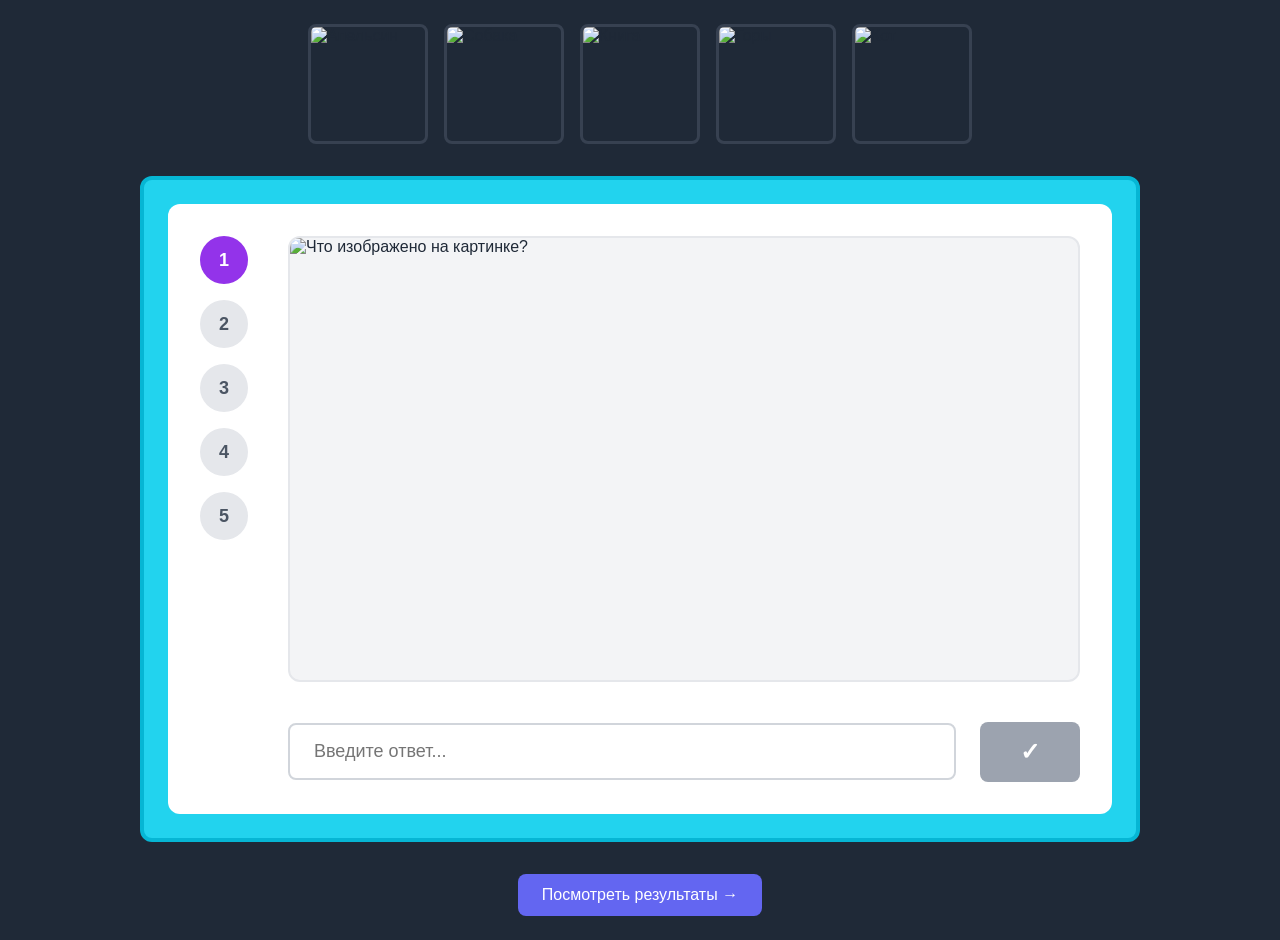
==== question.html @ c20b31a6 "Add files via upload" ====
<!DOCTYPE html>
<html lang="ru">
<head>
  <meta charset="UTF-8">
  <meta name="viewport" content="width=device-width, initial-scale=1.0">
  <title>Тренажер ЭМО - Вопрос</title>
  <link rel="stylesheet" href="styles.css">
</head>
<body>
  <div class="container">
    <div class="image-gallery">
      <div class="gallery-item">
        <img src="https://images.unsplash.com/photo-1509391618207-32f1fa13c1d2?crop=entropy&cs=tinysrgb&fit=max&fm=jpg&ixid=M3w3Nzg4Nzd8MHwxfHNlYXJjaHwxfHxvcmFuZ2UlMjBmcnVpdHxlbnwxfHx8fDE3NTk3NzU0OTh8MA&ixlib=rb-4.1.0&q=80&w=400" alt="Апельсин">
      </div>
      <div class="gallery-item">
        <img src="https://images.unsplash.com/photo-1648871226770-3e786bd70244?crop=entropy&cs=tinysrgb&fit=max&fm=jpg&ixid=M3w3Nzg4Nzd8MHwxfHNlYXJjaHwxfHxkb2clMjBwZXR8ZW58MXx8fHwxNzU5ODQ1MzA4fDA&ixlib=rb-4.1.0&q=80&w=400" alt="Собака">
      </div>
      <div class="gallery-item">
        <img src="https://images.unsplash.com/photo-1506880018603-83d5b814b5a6?crop=entropy&cs=tinysrgb&fit=max&fm=jpg&ixid=M3w3Nzg4Nzd8MHwxfHNlYXJjaHwxfHxib29rJTIwcmVhZGluZ3xlbnwxfHx8fDE3NTk4MjYwNTV8MA&ixlib=rb-4.1.0&q=80&w=400" alt="Книга">
      </div>
      <div class="gallery-item">
        <img src="https://images.unsplash.com/photo-1670974636823-1341d802d5b4?crop=entropy&cs=tinysrgb&fit=max&fm=jpg&ixid=M3w3Nzg4Nzd8MHwxfHNlYXJjaHwxfHxtb3VudGFpbnMlMjBsYW5kc2NhcGV8ZW58MXx8fHwxNzU5NzQ2MjMzfDA&ixlib=rb-4.1.0&q=80&w=400" alt="Горы">
      </div>
      <div class="gallery-item">
        <img src="https://images.unsplash.com/photo-1513360371669-4adf3dd7dff8?crop=entropy&cs=tinysrgb&fit=max&fm=jpg&ixid=M3w3Nzg4Nzd8MHwxfHNlYXJjaHwxfHxjYXQlMjBwZXR8ZW58MXx8fHwxNzU5ODQ5MjY2fDA&ixlib=rb-4.1.0&q=80&w=400" alt="Кот">
      </div>
    </div>

    <div class="question-panel">
      <div class="panel-outer">
        <div class="panel-inner">
          <div class="question-content">
            <div class="question-numbers">
              <div class="number-circle" id="question-1">1</div>
              <div class="number-circle" id="question-2">2</div>
              <div class="number-circle" id="question-3">3</div>
              <div class="number-circle" id="question-4">4</div>
              <div class="number-circle" id="question-5">5</div>
            </div>

            <div class="question-main">
              <div class="question-image">
                <img id="current-image" src="" alt="Что изображено на картинке?">
              </div>

              <div class="answer-section">
                <div class="input-wrapper">
                  <input type="text" class="answer-input" placeholder="Введите ответ..." id="answer-input">
                </div>
                <button class="submit-button" id="submit-button" disabled>✓</button>
              </div>
            </div>
          </div>
        </div>
      </div>
    </div>

    <div class="navigation-link">
      <a href="results.html" class="link-button">Посмотреть результаты →</a>
    </div>
  </div>

  <script>
    const answerInput = document.getElementById('answer-input');
    const submitButton = document.getElementById('submit-button');
    const currentImage = document.getElementById('current-image');
    const questionCircles = [
      document.getElementById('question-1'),
      document.getElementById('question-2'),
      document.getElementById('question-3'),
      document.getElementById('question-4'),
      document.getElementById('question-5')
    ];

    // Данные вопросов
    const questions = [
      {
        image: 'https://images.unsplash.com/photo-1509391618207-32f1fa13c1d2?crop=entropy&cs=tinysrgb&fit=max&fm=jpg&ixid=M3w3Nzg4Nzd8MHwxfHNlYXJjaHwxfHxvcmFuZ2UlMjBmcnVpdHxlbnwxfHx8fDE3NTk3NzU0OTh8MA&ixlib=rb-4.1.0&q=80&w=1080',
        correctAnswer: 'АПЕЛЬСИН'
      },
      {
        image: 'https://images.unsplash.com/photo-1648871226770-3e786bd70244?crop=entropy&cs=tinysrgb&fit=max&fm=jpg&ixid=M3w3Nzg4Nzd8MHwxfHNlYXJjaHwxfHxkb2clMjBwZXR8ZW58MXx8fHwxNzU5ODQ1MzA4fDA&ixlib=rb-4.1.0&q=80&w=1080',
        correctAnswer: 'СОБАКА'
      },
      {
        image: 'https://images.unsplash.com/photo-1506880018603-83d5b814b5a6?crop=entropy&cs=tinysrgb&fit=max&fm=jpg&ixid=M3w3Nzg4Nzd8MHwxfHNlYXJjaHwxfHxib29rJTIwcmVhZGluZ3xlbnwxfHx8fDE3NTk4MjYwNTV8MA&ixlib=rb-4.1.0&q=80&w=1080',
        correctAnswer: 'КНИГА'
      },
      {
        image: 'https://images.unsplash.com/photo-1670974636823-1341d802d5b4?crop=entropy&cs=tinysrgb&fit=max&fm=jpg&ixid=M3w3Nzg4Nzd8MHwxfHNlYXJjaHwxfHxtb3VudGFpbnMlMjBsYW5kc2NhcGV8ZW58MXx8fHwxNzU5NzQ2MjMzfDA&ixlib=rb-4.1.0&q=80&w=1080',
        correctAnswer: 'ГОРЫ'
      },
      {
        image: 'https://images.unsplash.com/photo-1513360371669-4adf3dd7dff8?crop=entropy&cs=tinysrgb&fit=max&fm=jpg&ixid=M3w3Nzg4Nzd8MHwxfHNlYXJjaHwxfHxjYXQlMjBwZXR8ZW58MXx8fHwxNzU5ODQ5MjY2fDA&ixlib=rb-4.1.0&q=80&w=1080',
        correctAnswer: 'КОТ'
      }
    ];

    let currentQuestionIndex = 0;
    let userAnswers = JSON.parse(localStorage.getItem('userAnswers')) || Array(questions.length).fill('');

    // Инициализация
    function initializeQuiz() {
      updateQuestionDisplay();
      updateQuestionNumbers();
    }

    // Обновление отображения текущего вопроса
    function updateQuestionDisplay() {
      currentImage.src = questions[currentQuestionIndex].image;
      answerInput.value = userAnswers[currentQuestionIndex] || '';
      toggleButtonState();
    }

    // Обновление номеров вопросов
    function updateQuestionNumbers() {
      questionCircles.forEach((circle, index) => {
        circle.classList.remove('is-active', 'is-completed');
        
        if (index === currentQuestionIndex) {
          circle.classList.add('is-active');
        } else if (userAnswers[index]) {
          circle.classList.add('is-completed');
        }
      });
    }

    function toggleButtonState() {
      const hasValue = answerInput.value.trim().length > 0;
      submitButton.disabled = !hasValue;
      submitButton.classList.toggle('is-enabled', hasValue);
    }

    function handleSubmit() {
      const userAnswer = answerInput.value.trim().toUpperCase();
      if (userAnswer) {
        // Сохраняем ответ
        userAnswers[currentQuestionIndex] = userAnswer;
        localStorage.setItem('userAnswers', JSON.stringify(userAnswers));
        
        // Переходим к следующему вопросу или результатам
        if (currentQuestionIndex < questions.length - 1) {
          currentQuestionIndex++;
          updateQuestionDisplay();
          updateQuestionNumbers();
        } else {
          // Все вопросы отвечены, переходим к результатам
          window.location.href = 'results.html';
        }
      }
    }

    function handleKeyPress(event) {
      if (event.key === 'Enter') {
        handleSubmit();
      }
    }

    // Обработчики для клика по номерам вопросов
    questionCircles.forEach((circle, index) => {
      circle.addEventListener('click', () => {
        currentQuestionIndex = index;
        updateQuestionDisplay();
        updateQuestionNumbers();
      });
    });

    answerInput.addEventListener('input', toggleButtonState);
    submitButton.addEventListener('click', handleSubmit);
    answerInput.addEventListener('keypress', handleKeyPress);

    // Инициализация при загрузке
    initializeQuiz();
  </script>
</body>
</html>
---- styles.css ----
/* Reset and base styles */
* {
  margin: 0;
  padding: 0;
  box-sizing: border-box;
}

body {
  font-family: -apple-system, BlinkMacSystemFont, 'Segoe UI', Roboto, 'Helvetica Neue', Arial, sans-serif;
  background-color: #1f2937;
  color: #1f2937;
  min-height: 100vh;
  padding: 1.5rem;
}

/* Container */
.container {
  max-width: 1400px;
  margin: 0 auto;
}

/* Image gallery */
.image-gallery {
  display: flex;
  gap: 1rem;
  margin-bottom: 2rem;
  flex-wrap: wrap;
  justify-content: center;
}

.gallery-item {
  width: 120px;
  height: 120px;
  border-radius: 0.5rem;
  overflow: hidden;
  border: 3px solid #374151;
  transition: transform 0.2s, border-color 0.2s;
}

.gallery-item:hover {
  transform: scale(1.05);
  border-color: #06b6d4;
}

.gallery-item img {
  width: 100%;
  height: 100%;
  object-fit: cover;
  display: block;
}

/* Panel outer wrapper */
.panel-outer {
  background-color: #22d3ee;
  border-radius: 0.75rem;
  padding: 1.5rem;
  border: 4px solid #06b6d4;
}

.panel-inner {
  background-color: #ffffff;
  border-radius: 0.75rem;
  padding: 2rem;
}

/* Question panel */
.question-panel {
  max-width: 1000px;
  margin: 0 auto;
}

.question-content {
  display: flex;
  gap: 2.5rem;
}

.question-numbers {
  display: flex;
  flex-direction: column;
  gap: 1rem;
}

.number-circle {
  width: 48px;
  height: 48px;
  border-radius: 50%;
  display: flex;
  align-items: center;
  justify-content: center;
  font-size: 1.125rem;
  font-weight: bold;
  background-color: #e5e7eb;
  color: #4b5563;
  transition: all 0.3s;
}

.number-circle.is-active {
  background-color: #9333ea;
  color: #ffffff;
}

.number-circle.is-completed {
  background-color: #22c55e;
  color: #ffffff;
}

.question-main {
  flex: 1;
}

.question-image {
  aspect-ratio: 16 / 9;
  background-color: #f3f4f6;
  border-radius: 0.75rem;
  overflow: hidden;
  margin-bottom: 2.5rem;
  border: 2px solid #e5e7eb;
}

.question-image img {
  width: 100%;
  height: 100%;
  object-fit: cover;
  display: block;
}

/* Answer section */
.answer-section {
  display: flex;
  gap: 1.5rem;
  align-items: center;
}

.input-wrapper {
  flex: 1;
  position: relative;
}

.answer-input {
  width: 100%;
  padding: 1rem 1.5rem;
  font-size: 1.125rem;
  border: 2px solid #d1d5db;
  border-radius: 0.5rem;
  outline: none;
  transition: border-color 0.2s, background-color 0.2s;
}

.answer-input:focus {
  border-color: #9333ea;
}

.answer-input.is-correct {
  border-color: #22c55e;
  background-color: #f0fdf4;
}

.answer-input.is-incorrect {
  border-color: #ef4444;
  background-color: #fef2f2;
}

.submit-button {
  padding: 1rem 2.5rem;
  font-size: 1.5rem;
  font-weight: bold;
  background-color: #9ca3af;
  color: #ffffff;
  border: none;
  border-radius: 0.5rem;
  cursor: not-allowed;
  transition: background-color 0.2s, transform 0.1s;
}

.submit-button.is-enabled {
  background-color: #16a34a;
  cursor: pointer;
}

.submit-button.is-enabled:hover {
  background-color: #15803d;
}

.submit-button.is-enabled:active {
  transform: scale(0.95);
}

/* Results panel */
.results-panel {
  max-width: 1200px;
  margin: 0 auto;
}

.results-panel .panel-outer {
  background-color: #e5e7eb;
  border: none;
}

.results-header {
  text-align: center;
  margin-bottom: 2.5rem;
}

.results-title {
  font-size: 2rem;
  font-weight: bold;
  color: #1f2937;
  margin-bottom: 1.5rem;
}

.results-summary {
  background-color: #eff6ff;
  border-radius: 0.75rem;
  padding: 1.5rem;
  display: inline-block;
}

.summary-text {
  font-size: 1.25rem;
  font-weight: 500;
  color: #1d4ed8;
  margin-bottom: 0.5rem;
}

.summary-percentage {
  font-size: 2rem;
  font-weight: bold;
  color: #2563eb;
}

/* Results table */
.results-table {
  margin-bottom: 2rem;
}

.table-header {
  display: grid;
  grid-template-columns: 80px 1fr 1fr 100px;
  gap: 1.5rem;
  padding-bottom: 1rem;
  border-bottom: 2px solid #d1d5db;
  margin-bottom: 1rem;
}

.table-header .table-cell {
  font-size: 1rem;
  font-weight: bold;
  color: #374151;
  text-align: center;
}

.table-row {
  display: grid;
  grid-template-columns: 80px 1fr 1fr 100px;
  gap: 1.5rem;
  padding: 1.25rem 1.5rem;
  border-radius: 0.75rem;
  margin-bottom: 1rem;
  border: 2px solid #e5e7eb;
  background-color: #f9fafb;
  transition: transform 0.2s;
}

.table-row:hover {
  transform: translateX(4px);
}

.table-row.is-correct {
  background-color: #f0fdf4;
  border-color: #bbf7d0;
}

.table-row.is-incorrect {
  background-color: #fef2f2;
  border-color: #fecaca;
}

.table-cell {
  display: flex;
  align-items: center;
  justify-content: center;
  text-align: center;
}

.table-cell--number {
  font-size: 1.5rem;
  font-weight: bold;
  color: #1f2937;
}

.table-cell--answer {
  font-size: 1rem;
  font-weight: bold;
  color: #1f2937;
  word-break: break-word;
}

.table-cell--user-answer {
  font-size: 1rem;
  font-weight: 500;
  word-break: break-word;
}

.table-cell--user-answer.is-correct {
  color: #15803d;
}

.table-cell--user-answer.is-incorrect {
  color: #dc2626;
}

.table-cell--result {
  display: flex;
  justify-content: center;
}

.result-icon {
  width: 40px;
  height: 40px;
}

.is-correct .result-icon {
  color: #22c55e;
}

.is-incorrect .result-icon {
  color: #ef4444;
}

/* Reset section */
.reset-section {
  text-align: center;
  margin-top: 2rem;
}

.reset-button {
  padding: 0.875rem 2rem;
  font-size: 1rem;
  font-weight: 500;
  background-color: #2563eb;
  color: #ffffff;
  border: none;
  border-radius: 0.5rem;
  cursor: pointer;
  transition: background-color 0.2s, transform 0.1s;
}

.reset-button:hover {
  background-color: #1d4ed8;
}

.reset-button:active {
  transform: scale(0.95);
}

/* Navigation link */
.navigation-link {
  text-align: center;
  margin-top: 2rem;
}

.link-button {
  display: inline-block;
  padding: 0.75rem 1.5rem;
  font-size: 1rem;
  font-weight: 500;
  color: #ffffff;
  background-color: #6366f1;
  text-decoration: none;
  border-radius: 0.5rem;
  transition: background-color 0.2s, transform 0.1s;
}

.link-button:hover {
  background-color: #4f46e5;
  transform: translateY(-2px);
}

/* Responsive design for large screens */
@media (min-width: 1400px) {
  body {
    padding: 2rem;
  }

  .container {
    max-width: 1600px;
  }

  .gallery-item {
    width: 140px;
    height: 140px;
  }

  .panel-inner {
    padding: 2.5rem;
  }

  .number-circle {
    width: 56px;
    height: 56px;
    font-size: 1.25rem;
  }

  .answer-input {
    padding: 1.25rem 1.75rem;
    font-size: 1.25rem;
  }

  .submit-button {
    padding: 1.25rem 3rem;
    font-size: 1.75rem;
  }

  .results-title {
    font-size: 2.5rem;
  }

  .summary-text {
    font-size: 1.5rem;
  }

  .summary-percentage {
    font-size: 2.5rem;
  }

  .table-header .table-cell {
    font-size: 1.125rem;
  }

  .table-cell--number {
    font-size: 1.75rem;
  }

  .table-cell--answer,
  .table-cell--user-answer {
    font-size: 1.125rem;
  }

  .result-icon {
    width: 48px;
    height: 48px;
  }
}

@media (min-width: 1920px) {
  .container {
    max-width: 1800px;
  }

  .gallery-item {
    width: 160px;
    height: 160px;
  }

  .panel-inner {
    padding: 3rem;
  }

  .number-circle {
    width: 64px;
    height: 64px;
    font-size: 1.5rem;
  }

  .answer-input {
    padding: 1.5rem 2rem;
    font-size: 1.5rem;
  }

  .submit-button {
    padding: 1.5rem 3.5rem;
    font-size: 2rem;
  }

  .results-title {
    font-size: 3rem;
  }

  .summary-text {
    font-size: 1.75rem;
  }

  .summary-percentage {
    font-size: 3rem;
  }

  .table-header .table-cell {
    font-size: 1.25rem;
  }

  .table-cell--number {
    font-size: 2rem;
  }

  .table-cell--answer,
  .table-cell--user-answer {
    font-size: 1.25rem;
  }

  .result-icon {
    width: 56px;
    height: 56px;
  }
}

/* Responsive design for medium screens */
@media (max-width: 1200px) {
  .gallery-item {
    width: 100px;
    height: 100px;
  }

  .question-content {
    gap: 1.5rem;
  }

  .number-circle {
    width: 40px;
    height: 40px;
    font-size: 1rem;
  }

  .answer-input {
    font-size: 1rem;
    padding: 0.875rem 1.25rem;
  }

  .submit-button {
    padding: 0.875rem 2rem;
    font-size: 1.25rem;
  }

  .results-title {
    font-size: 1.75rem;
  }

  .summary-text {
    font-size: 1.125rem;
  }

  .summary-percentage {
    font-size: 1.75rem;
  }

  .table-header,
  .table-row {
    gap: 1rem;
  }

  .table-cell--number {
    font-size: 1.25rem;
  }

  .table-cell--answer,
  .table-cell--user-answer {
    font-size: 0.875rem;
  }

  .result-icon {
    width: 32px;
    height: 32px;
  }

  .number-circle {
  cursor: pointer;
  transition: all 0.3s ease;
  }

  .number-circle:hover {
  transform: scale(1.1);
  }
}
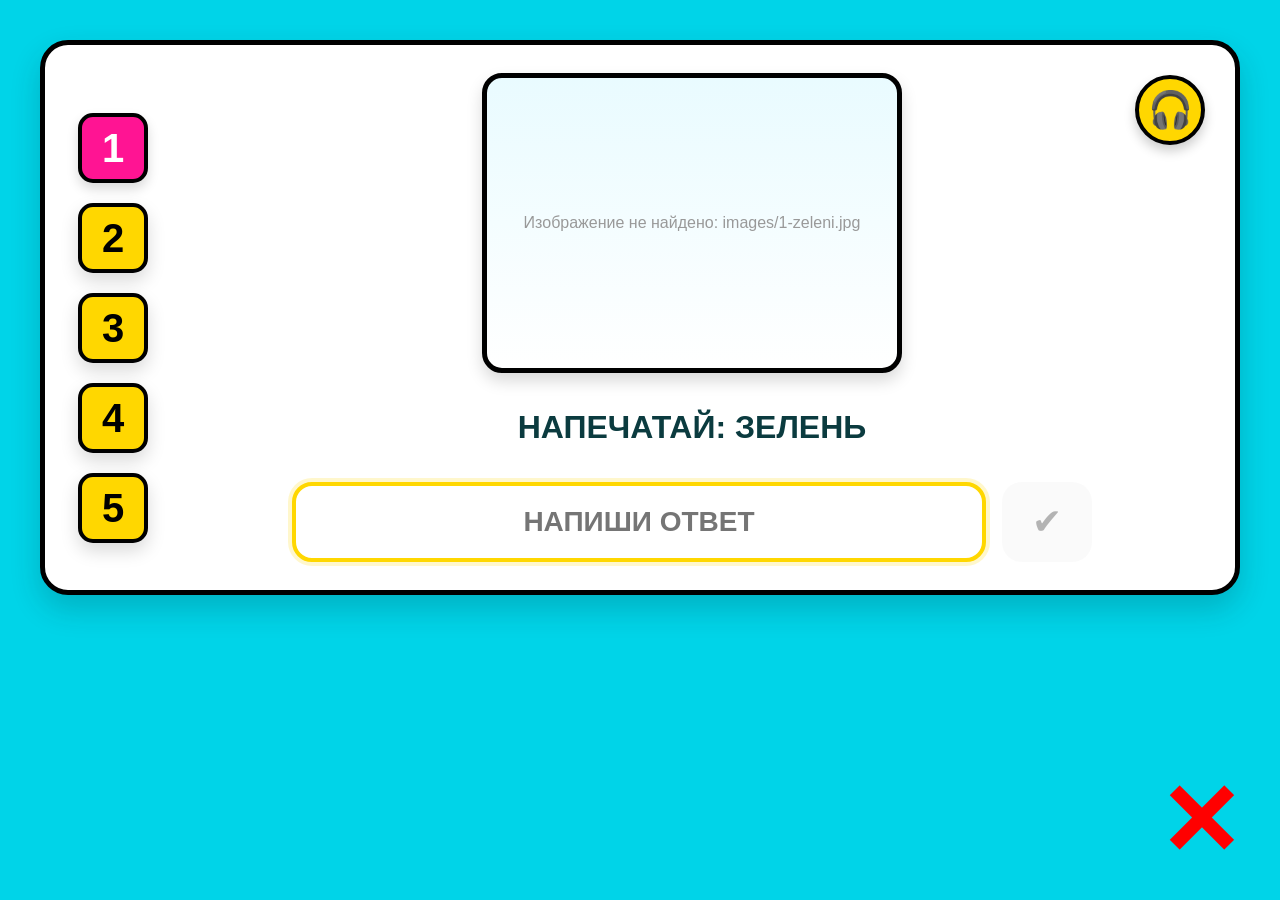
==== commit 804122f9: "Add files via upload" ====
--- a/question.html
+++ b/question.html
@@ -1,176 +1,316 @@
-<!DOCTYPE html>
-<html lang="ru">
-<head>
-  <meta charset="UTF-8">
-  <meta name="viewport" content="width=device-width, initial-scale=1.0">
-  <title>Тренажер ЭМО - Вопрос</title>
-  <link rel="stylesheet" href="styles.css">
-</head>
-<body>
-  <div class="container">
-    <div class="image-gallery">
-      <div class="gallery-item">
-        <img src="https://images.unsplash.com/photo-1509391618207-32f1fa13c1d2?crop=entropy&cs=tinysrgb&fit=max&fm=jpg&ixid=M3w3Nzg4Nzd8MHwxfHNlYXJjaHwxfHxvcmFuZ2UlMjBmcnVpdHxlbnwxfHx8fDE3NTk3NzU0OTh8MA&ixlib=rb-4.1.0&q=80&w=400" alt="Апельсин">
-      </div>
-      <div class="gallery-item">
-        <img src="https://images.unsplash.com/photo-1648871226770-3e786bd70244?crop=entropy&cs=tinysrgb&fit=max&fm=jpg&ixid=M3w3Nzg4Nzd8MHwxfHNlYXJjaHwxfHxkb2clMjBwZXR8ZW58MXx8fHwxNzU5ODQ1MzA4fDA&ixlib=rb-4.1.0&q=80&w=400" alt="Собака">
-      </div>
-      <div class="gallery-item">
-        <img src="https://images.unsplash.com/photo-1506880018603-83d5b814b5a6?crop=entropy&cs=tinysrgb&fit=max&fm=jpg&ixid=M3w3Nzg4Nzd8MHwxfHNlYXJjaHwxfHxib29rJTIwcmVhZGluZ3xlbnwxfHx8fDE3NTk4MjYwNTV8MA&ixlib=rb-4.1.0&q=80&w=400" alt="Книга">
-      </div>
-      <div class="gallery-item">
-        <img src="https://images.unsplash.com/photo-1670974636823-1341d802d5b4?crop=entropy&cs=tinysrgb&fit=max&fm=jpg&ixid=M3w3Nzg4Nzd8MHwxfHNlYXJjaHwxfHxtb3VudGFpbnMlMjBsYW5kc2NhcGV8ZW58MXx8fHwxNzU5NzQ2MjMzfDA&ixlib=rb-4.1.0&q=80&w=400" alt="Горы">
-      </div>
-      <div class="gallery-item">
-        <img src="https://images.unsplash.com/photo-1513360371669-4adf3dd7dff8?crop=entropy&cs=tinysrgb&fit=max&fm=jpg&ixid=M3w3Nzg4Nzd8MHwxfHNlYXJjaHwxfHxjYXQlMjBwZXR8ZW58MXx8fHwxNzU5ODQ5MjY2fDA&ixlib=rb-4.1.0&q=80&w=400" alt="Кот">
-      </div>
-    </div>
-
-    <div class="question-panel">
-      <div class="panel-outer">
-        <div class="panel-inner">
-          <div class="question-content">
-            <div class="question-numbers">
-              <div class="number-circle" id="question-1">1</div>
-              <div class="number-circle" id="question-2">2</div>
-              <div class="number-circle" id="question-3">3</div>
-              <div class="number-circle" id="question-4">4</div>
-              <div class="number-circle" id="question-5">5</div>
-            </div>
-
-            <div class="question-main">
-              <div class="question-image">
-                <img id="current-image" src="" alt="Что изображено на картинке?">
-              </div>
-
-              <div class="answer-section">
-                <div class="input-wrapper">
-                  <input type="text" class="answer-input" placeholder="Введите ответ..." id="answer-input">
-                </div>
-                <button class="submit-button" id="submit-button" disabled>✓</button>
-              </div>
-            </div>
-          </div>
-        </div>
-      </div>
-    </div>
-
-    <div class="navigation-link">
-      <a href="results.html" class="link-button">Посмотреть результаты →</a>
-    </div>
-  </div>
-
-  <script>
-    const answerInput = document.getElementById('answer-input');
-    const submitButton = document.getElementById('submit-button');
-    const currentImage = document.getElementById('current-image');
-    const questionCircles = [
-      document.getElementById('question-1'),
-      document.getElementById('question-2'),
-      document.getElementById('question-3'),
-      document.getElementById('question-4'),
-      document.getElementById('question-5')
-    ];
-
-    // Данные вопросов
-    const questions = [
-      {
-        image: 'https://images.unsplash.com/photo-1509391618207-32f1fa13c1d2?crop=entropy&cs=tinysrgb&fit=max&fm=jpg&ixid=M3w3Nzg4Nzd8MHwxfHNlYXJjaHwxfHxvcmFuZ2UlMjBmcnVpdHxlbnwxfHx8fDE3NTk3NzU0OTh8MA&ixlib=rb-4.1.0&q=80&w=1080',
-        correctAnswer: 'АПЕЛЬСИН'
-      },
-      {
-        image: 'https://images.unsplash.com/photo-1648871226770-3e786bd70244?crop=entropy&cs=tinysrgb&fit=max&fm=jpg&ixid=M3w3Nzg4Nzd8MHwxfHNlYXJjaHwxfHxkb2clMjBwZXR8ZW58MXx8fHwxNzU5ODQ1MzA4fDA&ixlib=rb-4.1.0&q=80&w=1080',
-        correctAnswer: 'СОБАКА'
-      },
-      {
-        image: 'https://images.unsplash.com/photo-1506880018603-83d5b814b5a6?crop=entropy&cs=tinysrgb&fit=max&fm=jpg&ixid=M3w3Nzg4Nzd8MHwxfHNlYXJjaHwxfHxib29rJTIwcmVhZGluZ3xlbnwxfHx8fDE3NTk4MjYwNTV8MA&ixlib=rb-4.1.0&q=80&w=1080',
-        correctAnswer: 'КНИГА'
-      },
-      {
-        image: 'https://images.unsplash.com/photo-1670974636823-1341d802d5b4?crop=entropy&cs=tinysrgb&fit=max&fm=jpg&ixid=M3w3Nzg4Nzd8MHwxfHNlYXJjaHwxfHxtb3VudGFpbnMlMjBsYW5kc2NhcGV8ZW58MXx8fHwxNzU5NzQ2MjMzfDA&ixlib=rb-4.1.0&q=80&w=1080',
-        correctAnswer: 'ГОРЫ'
-      },
-      {
-        image: 'https://images.unsplash.com/photo-1513360371669-4adf3dd7dff8?crop=entropy&cs=tinysrgb&fit=max&fm=jpg&ixid=M3w3Nzg4Nzd8MHwxfHNlYXJjaHwxfHxjYXQlMjBwZXR8ZW58MXx8fHwxNzU5ODQ5MjY2fDA&ixlib=rb-4.1.0&q=80&w=1080',
-        correctAnswer: 'КОТ'
-      }
-    ];
-
-    let currentQuestionIndex = 0;
-    let userAnswers = JSON.parse(localStorage.getItem('userAnswers')) || Array(questions.length).fill('');
-
-    // Инициализация
-    function initializeQuiz() {
-      updateQuestionDisplay();
-      updateQuestionNumbers();
-    }
-
-    // Обновление отображения текущего вопроса
-    function updateQuestionDisplay() {
-      currentImage.src = questions[currentQuestionIndex].image;
-      answerInput.value = userAnswers[currentQuestionIndex] || '';
-      toggleButtonState();
-    }
-
-    // Обновление номеров вопросов
-    function updateQuestionNumbers() {
-      questionCircles.forEach((circle, index) => {
-        circle.classList.remove('is-active', 'is-completed');
-        
-        if (index === currentQuestionIndex) {
-          circle.classList.add('is-active');
-        } else if (userAnswers[index]) {
-          circle.classList.add('is-completed');
-        }
-      });
-    }
-
-    function toggleButtonState() {
-      const hasValue = answerInput.value.trim().length > 0;
-      submitButton.disabled = !hasValue;
-      submitButton.classList.toggle('is-enabled', hasValue);
-    }
-
-    function handleSubmit() {
-      const userAnswer = answerInput.value.trim().toUpperCase();
-      if (userAnswer) {
-        // Сохраняем ответ
-        userAnswers[currentQuestionIndex] = userAnswer;
-        localStorage.setItem('userAnswers', JSON.stringify(userAnswers));
-        
-        // Переходим к следующему вопросу или результатам
-        if (currentQuestionIndex < questions.length - 1) {
-          currentQuestionIndex++;
-          updateQuestionDisplay();
-          updateQuestionNumbers();
-        } else {
-          // Все вопросы отвечены, переходим к результатам
-          window.location.href = 'results.html';
-        }
-      }
-    }
-
-    function handleKeyPress(event) {
-      if (event.key === 'Enter') {
-        handleSubmit();
-      }
-    }
-
-    // Обработчики для клика по номерам вопросов
-    questionCircles.forEach((circle, index) => {
-      circle.addEventListener('click', () => {
-        currentQuestionIndex = index;
-        updateQuestionDisplay();
-        updateQuestionNumbers();
-      });
-    });
-
-    answerInput.addEventListener('input', toggleButtonState);
-    submitButton.addEventListener('click', handleSubmit);
-    answerInput.addEventListener('keypress', handleKeyPress);
-
-    // Инициализация при загрузке
-    initializeQuiz();
-  </script>
-</body>
+<!doctype html>
+<html lang="ru">
+<head>
+  <meta charset="utf-8">
+  <meta name="viewport" content="width=device-width,initial-scale=1">
+  <title>Тренажёр — Вопрос</title>
+  <link rel="stylesheet" href="styles.css">
+</head>
+<body>
+  <div class="app-wrap">
+    <main class="trainer" role="main" aria-labelledby="trainer-title">
+      <h1 id="trainer-title" style="position:absolute;left:-9999px">Тренажёр</h1>
+
+      <button id="soundToggle" class="sound-toggle" aria-pressed="true" title="Включить / выключить звук">
+        🎧
+      </button>
+
+      <nav class="sidebar" aria-label="Список вопросов"></nav>
+
+      <section class="content" aria-live="polite">
+        <div class="image-card" id="imageCard" role="img" aria-label="Иллюстрация вопроса"></div>
+        <div class="question-label" id="questionLabel">НАПЕЧАТАЙ: ...</div>
+        <div class="input-row" aria-label="Поле ответа">
+          <input id="answerInput" class="input-field" type="text" inputmode="text" autocomplete="off" autocapitalize="characters" placeholder="НАПИШИ ОТВЕТ" aria-label="Ввод ответа">
+          <button id="checkButton" class="check-button" aria-label="Принять ответ">✔</button>
+        </div>
+      </section>
+    </main>
+
+    <button id="closeButton" class="close-button" aria-label="Выход">✕</button>
+  </div>
+
+  <script>
+  (function () {
+    'use strict';
+
+    const QUESTIONS = [
+      { 
+        id: 1, 
+        label: 'НАПЕЧАТАЙ: ЗЕЛЕНЬ', 
+        img: 'images/1-zeleni.jpg', 
+        correct: 'ЗЕЛЕНЬ',
+        voiceText: 'Напечатай: зелень'
+      },
+      { 
+        id: 2, 
+        label: 'НАПЕЧАТАЙ: АШАН', 
+        img: 'images/2-ashan.jpg', 
+        correct: 'АШАН',
+        voiceText: 'Напечатай: ашан'
+      },
+      { 
+        id: 3, 
+        label: 'НАПЕЧАТАЙ: ТЮМЕНЬ', 
+        img: 'images/3-tyumen.jpg', 
+        correct: 'ТЮМЕНЬ',
+        voiceText: 'Напечатай: тюмень'
+      },
+      { 
+        id: 4, 
+        label: 'НАПЕЧАТАЙ: КАТОК', 
+        img: 'images/4-katok-road.jpg', 
+        correct: 'КАТОК',
+        voiceText: 'Напечатай: каток. Дорожный каток'
+      },
+      { 
+        id: 5, 
+        label: 'НАПЕЧАТАЙ: КАТОК', 
+        img: 'images/5-katok-ice.jpg', 
+        correct: 'КАТОК',
+        voiceText: 'Напечатай: каток. Ледовый каток'
+      }
+    ];
+    const STORAGE_KEY = 'emo_trainer_answers_v1';
+    const STORAGE_SOUND_KEY = 'emo_trainer_sound_v1';
+
+    let currentIndex = 0;
+    let answers = [];
+    let isProcessing = false;
+    let soundOn = true;
+
+    const sidebarEl = document.querySelector('.sidebar');
+    const imageCardEl = document.getElementById('imageCard');
+    const questionLabelEl = document.getElementById('questionLabel');
+    const answerInputEl = document.getElementById('answerInput');
+    const checkButtonEl = document.getElementById('checkButton');
+    const soundToggleEl = document.getElementById('soundToggle');
+    const closeButtonEl = document.getElementById('closeButton');
+
+    function speak(text) {
+      if (!soundOn || !window.speechSynthesis) return;
+
+      try {
+        window.speechSynthesis.cancel();
+        const utterance = new SpeechSynthesisUtterance(text);
+        utterance.lang = 'ru-RU';
+        utterance.rate = 0.85;
+        utterance.pitch = 1.3;
+        utterance.volume = 1.0;
+
+        const voices = window.speechSynthesis.getVoices();
+        const femaleVoice = voices.find(function(v) {
+          return v.lang.indexOf('ru') === 0 && (
+            v.name.indexOf('Elena') !== -1 || 
+            v.name.indexOf('Milena') !== -1 || 
+            v.name.indexOf('Anna') !== -1
+          );
+        }) || voices.find(function(v) { return v.lang.indexOf('ru') === 0; });
+
+        if (femaleVoice) utterance.voice = femaleVoice;
+
+        utterance.onstart = function() { 
+          soundToggleEl.classList.add('playing'); 
+        };
+        utterance.onend = function() { 
+          soundToggleEl.classList.remove('playing'); 
+        };
+
+        window.speechSynthesis.speak(utterance);
+      } catch (error) {
+        console.error('Ошибка озвучки:', error);
+      }
+    }
+
+    function setUppercaseText(el, text) {
+      el.textContent = String(text).toUpperCase();
+    }
+
+    function renderSidebar() {
+      while (sidebarEl.firstChild) sidebarEl.removeChild(sidebarEl.firstChild);
+      
+      for (var i = 0; i < QUESTIONS.length; i++) {
+        (function(idx) {
+          var q = QUESTIONS[idx];
+          var btn = document.createElement('button');
+          btn.type = 'button';
+          btn.className = 'sidebar-button';
+          
+          if (idx === currentIndex) {
+            btn.classList.add('active');
+          }
+          
+          var isAnswered = answers.some(function(a) { return a.id === q.id; });
+          if (isAnswered && idx !== currentIndex) {
+            btn.classList.add('completed');
+            btn.textContent = '✓';
+          } else {
+            btn.textContent = String(q.id);
+          }
+          
+          btn.addEventListener('click', function() { 
+            if (!isProcessing) goToQuestion(idx); 
+          });
+          sidebarEl.appendChild(btn);
+        })(i);
+      }
+    }
+
+    function renderQuestion() {
+      var q = QUESTIONS[currentIndex];
+      
+      while (imageCardEl.firstChild) imageCardEl.removeChild(imageCardEl.firstChild);
+      var img = document.createElement('img');
+      img.src = q.img;
+      img.alt = q.label;
+      img.loading = 'lazy';
+      img.onerror = function() {
+        this.style.display = 'none';
+        var placeholder = document.createElement('div');
+        placeholder.style.cssText = 'width:100%;height:100%;display:flex;align-items:center;justify-content:center;font-size:16px;color:#999;padding:20px;text-align:center;';
+        placeholder.textContent = 'Изображение не найдено: ' + q.img;
+        imageCardEl.appendChild(placeholder);
+      };
+      imageCardEl.appendChild(img);
+
+      setUppercaseText(questionLabelEl, q.label);
+      answerInputEl.value = '';
+      answerInputEl.focus();
+      updateCheckButton();
+
+      setTimeout(function() { speak(q.voiceText); }, 500);
+      renderSidebar();
+    }
+
+    function goToQuestion(index) {
+      if (index < 0 || index >= QUESTIONS.length || isProcessing) return;
+      currentIndex = index;
+      renderQuestion();
+    }
+
+    function updateCheckButton() {
+      var hasInput = answerInputEl.value.trim().length > 0;
+      if (hasInput) {
+        checkButtonEl.classList.add('has-input');
+        checkButtonEl.disabled = false;
+      } else {
+        checkButtonEl.classList.remove('has-input');
+        checkButtonEl.disabled = true;
+      }
+    }
+
+    function handleCheck() {
+      if (isProcessing || !answerInputEl.value.trim()) return;
+      
+      isProcessing = true;
+      var raw = answerInputEl.value.trim().toUpperCase();
+      var q = QUESTIONS[currentIndex];
+      var isCorrect = raw === q.correct.toUpperCase();
+
+      answers = answers.filter(function(a) { return a.id !== q.id; });
+      
+      answers.push({
+        id: q.id,
+        question: q.label.toUpperCase(),
+        img: q.img,
+        correct: q.correct.toUpperCase(),
+        answer: raw,
+        isCorrect: Boolean(isCorrect)
+      });
+
+      try {
+        localStorage.setItem(STORAGE_KEY, JSON.stringify(answers));
+      } catch(e) {
+        console.error('Ошибка сохранения:', e);
+      }
+
+      speak('Ваш ответ принят, идём дальше');
+
+      setTimeout(function() {
+        if (currentIndex < QUESTIONS.length - 1) {
+          currentIndex += 1;
+          isProcessing = false;
+          renderQuestion();
+        } else {
+          speak('Отлично! Ты ответил на все вопросы! Посмотрим результаты!');
+          setTimeout(function() {
+            window.location.href = 'answers.html';
+          }, 2000);
+        }
+      }, 1500);
+    }
+
+    function handleToggleSound() {
+      soundOn = !soundOn;
+      localStorage.setItem(STORAGE_SOUND_KEY, String(soundOn));
+      updateSoundIcon();
+      if (soundOn) {
+        speak('Звук включён');
+      } else {
+        window.speechSynthesis.cancel();
+      }
+    }
+
+    function updateSoundIcon() {
+      if (soundOn) {
+        soundToggleEl.style.backgroundColor = '#FFD700';
+        soundToggleEl.setAttribute('aria-pressed', 'true');
+      } else {
+        soundToggleEl.style.backgroundColor = '#CCC';
+        soundToggleEl.setAttribute('aria-pressed', 'false');
+      }
+    }
+
+    function init() {
+      if (window.speechSynthesis) {
+        window.speechSynthesis.onvoiceschanged = function() {
+          window.speechSynthesis.getVoices();
+        };
+        window.speechSynthesis.getVoices();
+      }
+
+      try {
+        var savedSound = localStorage.getItem(STORAGE_SOUND_KEY);
+        if (savedSound !== null) {
+          soundOn = savedSound === 'true';
+        }
+        var saved = JSON.parse(localStorage.getItem(STORAGE_KEY) || '[]');
+        if (Array.isArray(saved)) {
+          answers = saved;
+        }
+      } catch(e) {
+        console.error('Ошибка загрузки:', e);
+      }
+
+      renderSidebar();
+      updateSoundIcon();
+      renderQuestion();
+
+      answerInputEl.addEventListener('input', updateCheckButton);
+      answerInputEl.addEventListener('keydown', function(ev) {
+        if (ev.key === 'Enter' && !isProcessing) {
+          ev.preventDefault();
+          handleCheck();
+        }
+      });
+
+      checkButtonEl.addEventListener('click', handleCheck);
+      soundToggleEl.addEventListener('click', handleToggleSound);
+      closeButtonEl.addEventListener('click', function() {
+        if (confirm('Вы уверены, что хотите выйти?')) {
+          localStorage.removeItem(STORAGE_KEY);
+          window.location.reload();
+        }
+      });
+
+      setTimeout(function() {
+        speak('Привет! Напечатай правильные ответы!');
+      }, 1000);
+    }
+
+    init();
+
+  })();
+  </script>
+</body>
 </html>
--- a/styles.css
+++ b/styles.css
@@ -1,572 +1,429 @@
-/* Reset and base styles */
-* {
-  margin: 0;
-  padding: 0;
-  box-sizing: border-box;
-}
-
-body {
-  font-family: -apple-system, BlinkMacSystemFont, 'Segoe UI', Roboto, 'Helvetica Neue', Arial, sans-serif;
-  background-color: #1f2937;
-  color: #1f2937;
-  min-height: 100vh;
-  padding: 1.5rem;
-}
-
-/* Container */
-.container {
-  max-width: 1400px;
-  margin: 0 auto;
-}
-
-/* Image gallery */
-.image-gallery {
-  display: flex;
-  gap: 1rem;
-  margin-bottom: 2rem;
-  flex-wrap: wrap;
-  justify-content: center;
-}
-
-.gallery-item {
-  width: 120px;
-  height: 120px;
-  border-radius: 0.5rem;
-  overflow: hidden;
-  border: 3px solid #374151;
-  transition: transform 0.2s, border-color 0.2s;
-}
-
-.gallery-item:hover {
-  transform: scale(1.05);
-  border-color: #06b6d4;
-}
-
-.gallery-item img {
-  width: 100%;
-  height: 100%;
-  object-fit: cover;
-  display: block;
-}
-
-/* Panel outer wrapper */
-.panel-outer {
-  background-color: #22d3ee;
-  border-radius: 0.75rem;
-  padding: 1.5rem;
-  border: 4px solid #06b6d4;
-}
-
-.panel-inner {
-  background-color: #ffffff;
-  border-radius: 0.75rem;
-  padding: 2rem;
-}
-
-/* Question panel */
-.question-panel {
-  max-width: 1000px;
-  margin: 0 auto;
-}
-
-.question-content {
-  display: flex;
-  gap: 2.5rem;
-}
-
-.question-numbers {
-  display: flex;
-  flex-direction: column;
-  gap: 1rem;
-}
-
-.number-circle {
-  width: 48px;
-  height: 48px;
-  border-radius: 50%;
-  display: flex;
-  align-items: center;
-  justify-content: center;
-  font-size: 1.125rem;
-  font-weight: bold;
-  background-color: #e5e7eb;
-  color: #4b5563;
-  transition: all 0.3s;
-}
-
-.number-circle.is-active {
-  background-color: #9333ea;
-  color: #ffffff;
-}
-
-.number-circle.is-completed {
-  background-color: #22c55e;
-  color: #ffffff;
-}
-
-.question-main {
-  flex: 1;
-}
-
-.question-image {
-  aspect-ratio: 16 / 9;
-  background-color: #f3f4f6;
-  border-radius: 0.75rem;
-  overflow: hidden;
-  margin-bottom: 2.5rem;
-  border: 2px solid #e5e7eb;
-}
-
-.question-image img {
-  width: 100%;
-  height: 100%;
-  object-fit: cover;
-  display: block;
-}
-
-/* Answer section */
-.answer-section {
-  display: flex;
-  gap: 1.5rem;
-  align-items: center;
-}
-
-.input-wrapper {
-  flex: 1;
-  position: relative;
-}
-
-.answer-input {
-  width: 100%;
-  padding: 1rem 1.5rem;
-  font-size: 1.125rem;
-  border: 2px solid #d1d5db;
-  border-radius: 0.5rem;
-  outline: none;
-  transition: border-color 0.2s, background-color 0.2s;
-}
-
-.answer-input:focus {
-  border-color: #9333ea;
-}
-
-.answer-input.is-correct {
-  border-color: #22c55e;
-  background-color: #f0fdf4;
-}
-
-.answer-input.is-incorrect {
-  border-color: #ef4444;
-  background-color: #fef2f2;
-}
-
-.submit-button {
-  padding: 1rem 2.5rem;
-  font-size: 1.5rem;
-  font-weight: bold;
-  background-color: #9ca3af;
-  color: #ffffff;
-  border: none;
-  border-radius: 0.5rem;
-  cursor: not-allowed;
-  transition: background-color 0.2s, transform 0.1s;
-}
-
-.submit-button.is-enabled {
-  background-color: #16a34a;
-  cursor: pointer;
-}
-
-.submit-button.is-enabled:hover {
-  background-color: #15803d;
-}
-
-.submit-button.is-enabled:active {
-  transform: scale(0.95);
-}
-
-/* Results panel */
-.results-panel {
-  max-width: 1200px;
-  margin: 0 auto;
-}
-
-.results-panel .panel-outer {
-  background-color: #e5e7eb;
-  border: none;
-}
-
-.results-header {
-  text-align: center;
-  margin-bottom: 2.5rem;
-}
-
-.results-title {
-  font-size: 2rem;
-  font-weight: bold;
-  color: #1f2937;
-  margin-bottom: 1.5rem;
-}
-
-.results-summary {
-  background-color: #eff6ff;
-  border-radius: 0.75rem;
-  padding: 1.5rem;
-  display: inline-block;
-}
-
-.summary-text {
-  font-size: 1.25rem;
-  font-weight: 500;
-  color: #1d4ed8;
-  margin-bottom: 0.5rem;
-}
-
-.summary-percentage {
-  font-size: 2rem;
-  font-weight: bold;
-  color: #2563eb;
-}
-
-/* Results table */
-.results-table {
-  margin-bottom: 2rem;
-}
-
-.table-header {
-  display: grid;
-  grid-template-columns: 80px 1fr 1fr 100px;
-  gap: 1.5rem;
-  padding-bottom: 1rem;
-  border-bottom: 2px solid #d1d5db;
-  margin-bottom: 1rem;
-}
-
-.table-header .table-cell {
-  font-size: 1rem;
-  font-weight: bold;
-  color: #374151;
-  text-align: center;
-}
-
-.table-row {
-  display: grid;
-  grid-template-columns: 80px 1fr 1fr 100px;
-  gap: 1.5rem;
-  padding: 1.25rem 1.5rem;
-  border-radius: 0.75rem;
-  margin-bottom: 1rem;
-  border: 2px solid #e5e7eb;
-  background-color: #f9fafb;
-  transition: transform 0.2s;
-}
-
-.table-row:hover {
-  transform: translateX(4px);
-}
-
-.table-row.is-correct {
-  background-color: #f0fdf4;
-  border-color: #bbf7d0;
-}
-
-.table-row.is-incorrect {
-  background-color: #fef2f2;
-  border-color: #fecaca;
-}
-
-.table-cell {
-  display: flex;
-  align-items: center;
-  justify-content: center;
-  text-align: center;
-}
-
-.table-cell--number {
-  font-size: 1.5rem;
-  font-weight: bold;
-  color: #1f2937;
-}
-
-.table-cell--answer {
-  font-size: 1rem;
-  font-weight: bold;
-  color: #1f2937;
-  word-break: break-word;
-}
-
-.table-cell--user-answer {
-  font-size: 1rem;
-  font-weight: 500;
-  word-break: break-word;
-}
-
-.table-cell--user-answer.is-correct {
-  color: #15803d;
-}
-
-.table-cell--user-answer.is-incorrect {
-  color: #dc2626;
-}
-
-.table-cell--result {
-  display: flex;
-  justify-content: center;
-}
-
-.result-icon {
-  width: 40px;
-  height: 40px;
-}
-
-.is-correct .result-icon {
-  color: #22c55e;
-}
-
-.is-incorrect .result-icon {
-  color: #ef4444;
-}
-
-/* Reset section */
-.reset-section {
-  text-align: center;
-  margin-top: 2rem;
-}
-
-.reset-button {
-  padding: 0.875rem 2rem;
-  font-size: 1rem;
-  font-weight: 500;
-  background-color: #2563eb;
-  color: #ffffff;
-  border: none;
-  border-radius: 0.5rem;
-  cursor: pointer;
-  transition: background-color 0.2s, transform 0.1s;
-}
-
-.reset-button:hover {
-  background-color: #1d4ed8;
-}
-
-.reset-button:active {
-  transform: scale(0.95);
-}
-
-/* Navigation link */
-.navigation-link {
-  text-align: center;
-  margin-top: 2rem;
-}
-
-.link-button {
-  display: inline-block;
-  padding: 0.75rem 1.5rem;
-  font-size: 1rem;
-  font-weight: 500;
-  color: #ffffff;
-  background-color: #6366f1;
-  text-decoration: none;
-  border-radius: 0.5rem;
-  transition: background-color 0.2s, transform 0.1s;
-}
-
-.link-button:hover {
-  background-color: #4f46e5;
-  transform: translateY(-2px);
-}
-
-/* Responsive design for large screens */
-@media (min-width: 1400px) {
-  body {
-    padding: 2rem;
-  }
-
-  .container {
-    max-width: 1600px;
-  }
-
-  .gallery-item {
-    width: 140px;
-    height: 140px;
-  }
-
-  .panel-inner {
-    padding: 2.5rem;
-  }
-
-  .number-circle {
-    width: 56px;
-    height: 56px;
-    font-size: 1.25rem;
-  }
-
-  .answer-input {
-    padding: 1.25rem 1.75rem;
-    font-size: 1.25rem;
-  }
-
-  .submit-button {
-    padding: 1.25rem 3rem;
-    font-size: 1.75rem;
-  }
-
-  .results-title {
-    font-size: 2.5rem;
-  }
-
-  .summary-text {
-    font-size: 1.5rem;
-  }
-
-  .summary-percentage {
-    font-size: 2.5rem;
-  }
-
-  .table-header .table-cell {
-    font-size: 1.125rem;
-  }
-
-  .table-cell--number {
-    font-size: 1.75rem;
-  }
-
-  .table-cell--answer,
-  .table-cell--user-answer {
-    font-size: 1.125rem;
-  }
-
-  .result-icon {
-    width: 48px;
-    height: 48px;
-  }
-}
-
-@media (min-width: 1920px) {
-  .container {
-    max-width: 1800px;
-  }
-
-  .gallery-item {
-    width: 160px;
-    height: 160px;
-  }
-
-  .panel-inner {
-    padding: 3rem;
-  }
-
-  .number-circle {
-    width: 64px;
-    height: 64px;
-    font-size: 1.5rem;
-  }
-
-  .answer-input {
-    padding: 1.5rem 2rem;
-    font-size: 1.5rem;
-  }
-
-  .submit-button {
-    padding: 1.5rem 3.5rem;
-    font-size: 2rem;
-  }
-
-  .results-title {
-    font-size: 3rem;
-  }
-
-  .summary-text {
-    font-size: 1.75rem;
-  }
-
-  .summary-percentage {
-    font-size: 3rem;
-  }
-
-  .table-header .table-cell {
-    font-size: 1.25rem;
-  }
-
-  .table-cell--number {
-    font-size: 2rem;
-  }
-
-  .table-cell--answer,
-  .table-cell--user-answer {
-    font-size: 1.25rem;
-  }
-
-  .result-icon {
-    width: 56px;
-    height: 56px;
-  }
-}
-
-/* Responsive design for medium screens */
-@media (max-width: 1200px) {
-  .gallery-item {
-    width: 100px;
-    height: 100px;
-  }
-
-  .question-content {
-    gap: 1.5rem;
-  }
-
-  .number-circle {
-    width: 40px;
-    height: 40px;
-    font-size: 1rem;
-  }
-
-  .answer-input {
-    font-size: 1rem;
-    padding: 0.875rem 1.25rem;
-  }
-
-  .submit-button {
-    padding: 0.875rem 2rem;
-    font-size: 1.25rem;
-  }
-
-  .results-title {
-    font-size: 1.75rem;
-  }
-
-  .summary-text {
-    font-size: 1.125rem;
-  }
-
-  .summary-percentage {
-    font-size: 1.75rem;
-  }
-
-  .table-header,
-  .table-row {
-    gap: 1rem;
-  }
-
-  .table-cell--number {
-    font-size: 1.25rem;
-  }
-
-  .table-cell--answer,
-  .table-cell--user-answer {
-    font-size: 0.875rem;
-  }
-
-  .result-icon {
-    width: 32px;
-    height: 32px;
-  }
-
-  .number-circle {
-  cursor: pointer;
-  transition: all 0.3s ease;
-  }
-
-  .number-circle:hover {
-  transform: scale(1.1);
-  }
-}
+/* styles.css
+   Переиспользуемые классы, адаптивность 1200px — 4k
+   Формат имен: kebab-case
+*/
+:root{
+  --bg-page: #00D4E8;
+  --card-bg: #ffffff;
+  --accent-cyan: #00a6c0;
+  --accent-yellow: #FFD700;
+  --text-main: #0b3b3f;
+  --muted: #6b6b6b;
+  --radius-lg: 20px;
+  --gap: 18px;
+  --min-width-desktop: 1200px;
+  --max-width-layout: 2200px;
+  --vowels-color: #d01818;
+  --consonant-color: #0b0b0b;
+  --table-border: #8ed1db;
+}
+
+/* Reset */
+*{box-sizing:border-box}
+html,body{height:100%; margin:0; padding:0;}
+body{
+  font-family: Arial, "Poppins", system-ui, -apple-system, "Segoe UI", Roboto;
+  background: var(--bg-page);
+  color:var(--text-main);
+  -webkit-font-smoothing:antialiased;
+  padding:28px;
+  position: relative;
+}
+
+/* Layout */
+.app-wrap{
+  display:flex;
+  justify-content:center;
+  padding:12px;
+  position: relative;
+}
+
+.trainer {
+  width:100%;
+  max-width: var(--max-width-layout);
+  min-width: var(--min-width-desktop);
+  background:var(--card-bg);
+  border-radius:28px;
+  box-shadow: 0 14px 30px rgba(3,40,45,0.2);
+  border: 5px solid #000;
+  padding:28px;
+  display:flex;
+  gap:24px;
+  position:relative;
+}
+
+/* Sidebar (questions list) */
+.sidebar {
+  display:flex;
+  flex-direction:column;
+  gap:20px;
+  min-width:80px;
+  align-items:center;
+  padding-top: 40px;
+}
+.sidebar-button{
+  width:70px;
+  height:70px;
+  border-radius:15px;
+  background:white;
+  border:4px solid #000;
+  background:var(--accent-yellow);
+  font-size:40px;
+  font-weight:900;
+  cursor:pointer;
+  box-shadow:0 8px 18px rgba(0,0,0,0.15);
+  transition: all 0.3s;
+}
+.check-button:hover{
+  transform: scale(1.1);
+  background: #FFA500;
+}
+.check-button:active{
+  transform: scale(0.95);
+}
+
+/* Sound toggle */
+.sound-toggle{
+  position:absolute;
+  top:30px;
+  right:30px;
+  width:70px;
+  height:70px;
+  border-radius:50%;
+  background:#FFD700;
+  border:4px solid #000;
+  display:flex;
+  align-items:center;
+  justify-content:center;
+  cursor:pointer;
+  font-size:36px;
+  box-shadow: 0 6px 12px rgba(0,0,0,0.2);
+  transition: all 0.3s;
+  z-index: 10;
+}
+.sound-toggle:hover{
+  transform: scale(1.1);
+}
+.sound-toggle.playing{
+  animation: pulse-sound 0.9s infinite;
+}
+@keyframes pulse-sound {
+  0%{ transform: scale(1); box-shadow: 0 0 0 0 rgba(255, 215, 0, 0.7); }
+  50%{ transform: scale(1.1); box-shadow: 0 0 0 10px rgba(255, 215, 0, 0); }
+  100%{ transform: scale(1); box-shadow: 0 0 0 0 rgba(255, 215, 0, 0); }
+}
+
+/* Close button (крестик) */
+.close-button{
+  position: fixed;
+  bottom: 30px;
+  right: 30px;
+  width: 100px;
+  height: 100px;
+  background-color: transparent;
+  border: none;
+  cursor: pointer;
+  font-size: 100px;
+  color: #FF0000;
+  line-height: 1;
+  font-weight: bold;
+  z-index: 100;
+  transition: transform 0.2s;
+}
+.close-button:hover {
+  transform: rotate(90deg);
+}
+
+/* Answers panel (table) */
+.answers-panel{
+  width:100%;
+  margin-top:8px;
+}
+.answers-table{
+  width:100%;
+  border-collapse:collapse;
+  background:var(--card-bg);
+  border-radius:12px;
+  overflow:hidden;
+  border:4px solid #000;
+}
+.answers-table thead tr{
+  background: var(--accent-yellow);
+}
+.answers-table th, .answers-table td{
+  padding:18px;
+  border-right:3px solid #000;
+  border-bottom:3px solid #000;
+  font-size:24px;
+  vertical-align:middle;
+  text-align:center;
+  text-transform:uppercase;
+  font-weight: 700;
+}
+.answers-table th{
+  font-weight: 900;
+  font-size: 26px;
+}
+.answers-table th:last-child, .answers-table td:last-child { 
+  border-right: none; 
+}
+.answers-table tbody tr:last-child td{
+  border-bottom: none;
+}
+
+/* Image cell */
+.cell-image img{ 
+  width:80px; 
+  height:80px; 
+  object-fit:cover; 
+  border-radius:10px;
+  border: 3px solid #000;
+}
+
+/* Result icon size */
+.result-icon{ 
+  font-size:48px; 
+}
+
+/* Vowel/consonant coloring inside cells: spans */
+.vowel{ 
+  color:var(--vowels-color); 
+  font-weight:900; 
+}
+.consonant{ 
+  color:var(--consonant-color); 
+  font-weight:700; 
+}
+
+/* Restart button */
+.restart-button{
+  display:inline-block;
+  margin:20px auto 0;
+  background:var(--accent-yellow);
+  color:#000;
+  font-weight:900;
+  padding:20px 40px;
+  border-radius:20px;
+  border:4px solid #000;
+  cursor:pointer;
+  font-size:24px;
+  transition: all 0.3s;
+  box-shadow: 0 6px 12px rgba(0,0,0,0.15);
+}
+.restart-button:hover{
+  transform: scale(1.05);
+  background: #FFA500;
+}
+
+/* Responsive scaling for very wide screens (4K) */
+@media (min-width:1600px){
+  .image-card{ 
+    width:560px; 
+    height:400px; 
+  }
+  .question-label{ 
+    font-size:38px; 
+  }
+  .input-field{ 
+    font-size:32px; 
+    min-height:90px; 
+  }
+  .check-button{ 
+    width:100px; 
+    height:90px; 
+    font-size:48px; 
+  }
+  .sidebar-button{
+    width:80px;
+    height:80px;
+    font-size:36px;
+  }
+  .sound-toggle{
+    width:80px;
+    height:80px;
+    font-size:40px;
+  }
+  .answers-table th, .answers-table td{
+    font-size:28px;
+    padding:22px;
+  }
+  .cell-image img{
+    width:100px;
+    height:100px;
+  }
+}
+
+@media (min-width:2560px){
+  .trainer{
+    padding:40px;
+  }
+  .image-card{ 
+    width:700px; 
+    height:500px; 
+  }
+  .question-label{ 
+    font-size:48px; 
+  }
+  .input-field{ 
+    font-size:40px; 
+    min-height:110px; 
+  }
+  .check-button{ 
+    width:120px; 
+    height:110px; 
+    font-size:56px; 
+  }
+  .sidebar-button{
+    width:100px;
+    height:100px;
+    font-size:44px;
+  }
+  .sound-toggle{
+    width:90px;
+    height:90px;
+    font-size:48px;
+  }
+  .answers-table th, .answers-table td{
+    font-size:32px;
+    padding:28px;
+  }
+  .cell-image img{
+    width:120px;
+    height:120px;
+  }
+  .result-icon{
+    font-size:56px;
+  }
+}
+
+/* Адаптивность для планшетов */
+@media (max-width: 1400px) and (min-width: 1200px){
+  .trainer{
+    min-width: 1200px;
+  }
+  .image-card{
+    width: 380px;
+    height: 280px;
+  }
+  .question-label{
+    font-size: 28px;
+  }
+  .input-field{
+    font-size: 24px;
+    min-height: 70px;
+  }
+  .check-button{
+    width: 80px;
+    height: 70px;
+    font-size: 36px;
+  }
+}
+
+/* Print styles */
+@media print{
+  .sound-toggle, 
+  .sidebar-button, 
+  .check-button, 
+  .restart-button,
+  .close-button { 
+    display:none; 
+  }
+  body{
+    background: white;
+  }
+  .trainer{
+    box-shadow: none;
+    border: 2px solid #000;
+  }
+} solid #000;
+  font-weight:900;
+  font-size:32px;
+  cursor:pointer;
+  display:flex;
+  align-items:center;
+  justify-content:center;
+  transition: all 0.3s;
+  color: #000;
+}
+.sidebar-button:hover{
+  transform: scale(1.05);
+}
+.sidebar-button.active{
+  background:#FF1493;
+  color: #FFF;
+  box-shadow: 0 6px 12px rgba(0,0,0,0.15);
+}
+.sidebar-button.completed{
+  background:#90EE90;
+  color: #000;
+}
+
+/* Content */
+.content{
+  flex:1 1 auto;
+  display:flex;
+  flex-direction:column;
+  gap:24px;
+  align-items:center;
+  justify-content:center;
+}
+
+/* Image card */
+.image-card{
+  width:420px;
+  height:300px;
+  border-radius:20px;
+  overflow:hidden;
+  background: linear-gradient(180deg,#e9fbff,#ffffff);
+  border:5px solid #000;
+  display:flex;
+  align-items:center;
+  justify-content:center;
+  box-shadow: 0 8px 16px rgba(0,0,0,0.15);
+}
+.image-card img{ 
+  width:100%; 
+  height:100%; 
+  object-fit:cover; 
+}
+
+/* Question label */
+.question-label{
+  font-size:32px;
+  font-weight:900;
+  text-align:center;
+  text-transform:uppercase;
+  color:var(--text-main);
+  margin: 12px 0;
+}
+
+/* Input row */
+.input-row{
+  display:flex;
+  gap:16px;
+  width:100%;
+  max-width:800px;
+  align-items:center;
+}
+.input-field{
+  flex:1;
+  min-height:80px;
+  border-radius:20px;
+  border:4px solid #000;
+  padding:16px 24px;
+  font-size:28px;
+  font-weight:700;
+  text-align:center;
+  text-transform:uppercase;
+  font-family: Arial, sans-serif;
+}
+.input-field:focus{
+  outline: none;
+  border-color: var(--accent-yellow);
+  box-shadow: 0 0 0 4px rgba(255, 215, 0, 0.2);
+}
+.check-button{
+  width:90px;
+  height:80px;
+  border-radius:20px;
+  border:4px
